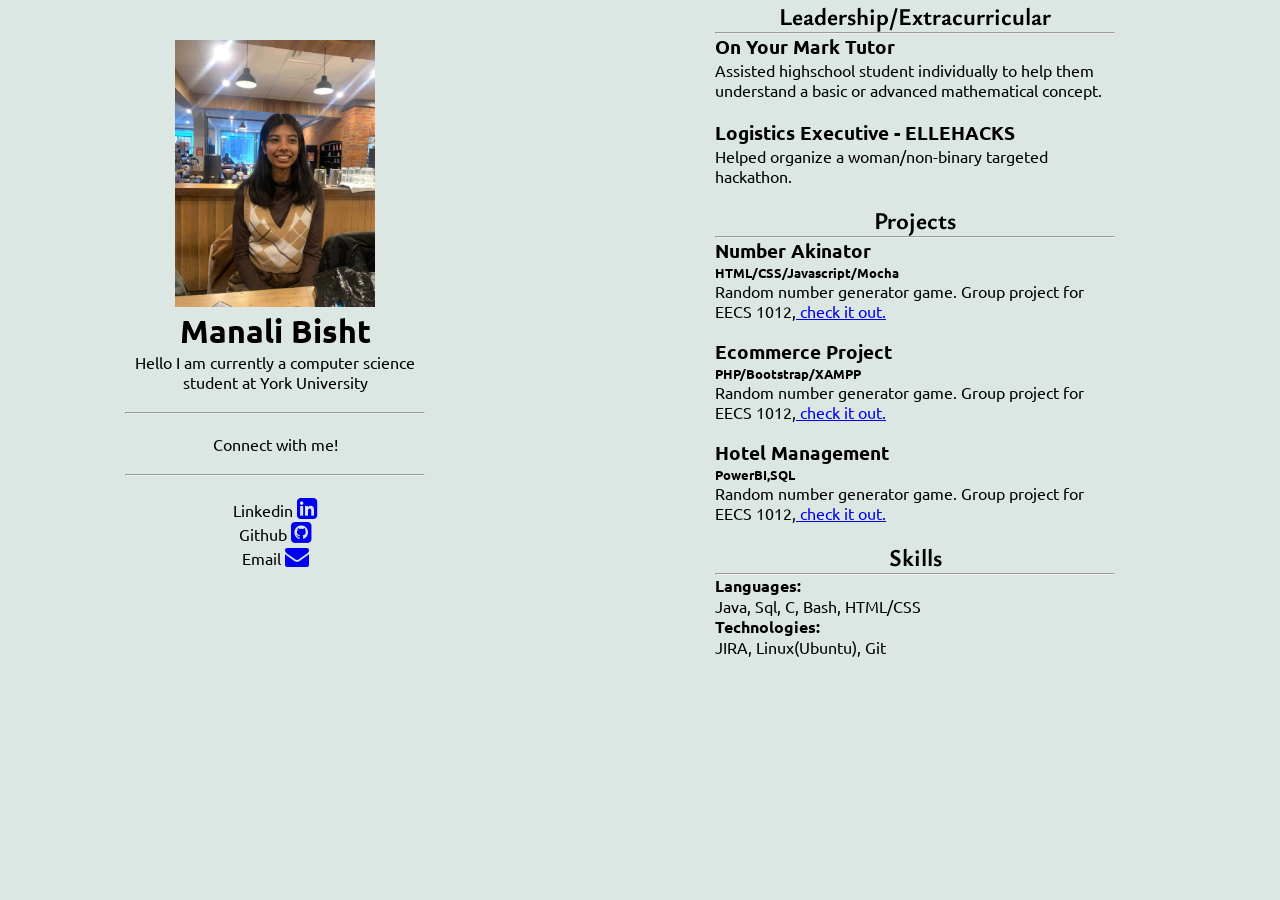
==== index.html @ dd0eea44 "Add files via upload" ====
<!DOCTYPE html>
<html lang="en">
<head>
    <meta charset="UTF-8">
    <meta http-equiv="X-UA-Compatible" content="IE=edge">
    <meta name="viewport" content="width=device-width, initial-scale=1.0">
    <title>Portfolio</title>
    <link rel="stylesheet" href="https://cdnjs.cloudflare.com/ajax/libs/font-awesome/4.7.0/css/font-awesome.min.css">
</head>
<style>
    @import url('https://fonts.googleapis.com/css2?family=Pacifico&family=Sofia&family=Space+Grotesk:wght@400;500&family=Tilt+Neon&family=Ubuntu:wght@300&family=Ysabeau:wght@1&display=swap');
    @import url('https://fonts.googleapis.com/css2?family=Pacifico&family=Sofia&family=Space+Grotesk:wght@400;500&family=Tilt+Neon&family=Ubuntu:wght@300&display=swap');
    *{
        margin:0;
        padding:0;
        background: #dce6e3;
    }
    .container{
        width:100%;
        height: auto; 
        display: flex;
        flex-direction: row;
        justify-content: space-around;
        flex-flow:wrap;
    }
    .box1{
        width:300px;
        height:100%;
        margin: 10px;
        box-sizing:50px;
        text-align: center;
        justify-content: center;
        padding-top:30px;
    }
    .box2{
        width:400px;
        height:100%;
        padding:0 50px;
        box-sizing:50px;
        overflow-y: scroll;
        
    }
    ::-webkit-scrollbar{
        display:hidden;
    }
    .section{
        font-family: 'Ubuntu', sans-serif;
    }
    #title{
        font-family: 'Ysabeau', sans-serif;
        text-align: center;

    }

    @media screen and (max-width:1200px){
        .box1{
            width:40%;
        }
        .box2{
            width:40%;
        }

    }
    @media screen and (max-width:700px){
        .box1{
            width:100%;
        }
        .box2{
            width:100%;
        }
    }

</style>
<body>
    <div class="container">
        <div class="box1">
            <img src="manali.jpg" width="200px">
            <div class="section">
                
                <h1 >Manali Bisht</h1>
            <p>Hello I am currently a computer science student at York University</p>
            <br>
            <hr>
            <br>
            <p>Connect with me!<p>
                <br>
            <hr>
            <br>
            <p>Linkedin       <a target="_blank" href="https://www.linkedin.com/in/manali-bisht/"><i class="fa fa-linkedin-square" style="font-size:24px"></i></a></p>
            <p>Github     <a target="_blank" href="https://github.com/manal03"><i class="fa fa-github-square" style="font-size:24px" style="margin: 40px;"></i></a></p>
            <p>Email     <a target="_blank" href="manali.bisht17@gmail.com"><i class="fa fa-envelope" style="font-size:24px" style="margin: 40px;"></i></a></p>
        </div>
        </div>
        <div class="box2">
            <div class="section">
            <h2 id="title">Leadership/Extracurricular</h2>
            <hr>
            <h3>On Your Mark Tutor</h3>
            <p>Assisted highschool student individually to help them understand a basic or advanced mathematical concept.</p>
            <br>
            <h3>Logistics Executive - ELLEHACKS</h3>
            <p>Helped organize a woman/non-binary targeted hackathon.</p>
        </div>
        <br>
            <div class="section">
            <h2 id="title">Projects</h2>
            <hr>
            <h3>Number Akinator</h3>
            <h5>HTML/CSS/Javascript/Mocha</h5>
            <p>Random number generator game. Group project for EECS 1012,<a href="https://github.com/manal03/numAki"> check it out.</a></p>
        </div>
        <br>
        <div class="section">
            <h3>Ecommerce Project</h3>
            <h5>PHP/Bootstrap/XAMPP</h5>
            <p>Random number generator game. Group project for EECS 1012,<a href="https://github.com/manal03/numAki"> check it out.</a></p>
        </div>
        <br>
        <div class="section">
            <h3>Hotel Management</h3>
            <h5>PowerBI,SQL </h5>
            <p>Random number generator game. Group project for EECS 1012,<a href="https://github.com/manal03/numAki"> check it out.</a></p>
        </div>
        <br>
        <div class="section">
            <h2 id="title">Skills</h2>
            <hr>
            <p style="font-weight: bold;">Languages:<p>Java, Sql, C, Bash, HTML/CSS</p></p>
            <p style="font-weight:bold">Technologies:</p><p>JIRA, Linux(Ubuntu), Git</p>
        </div>

        </div>
    </div>

    
</body>
</html>
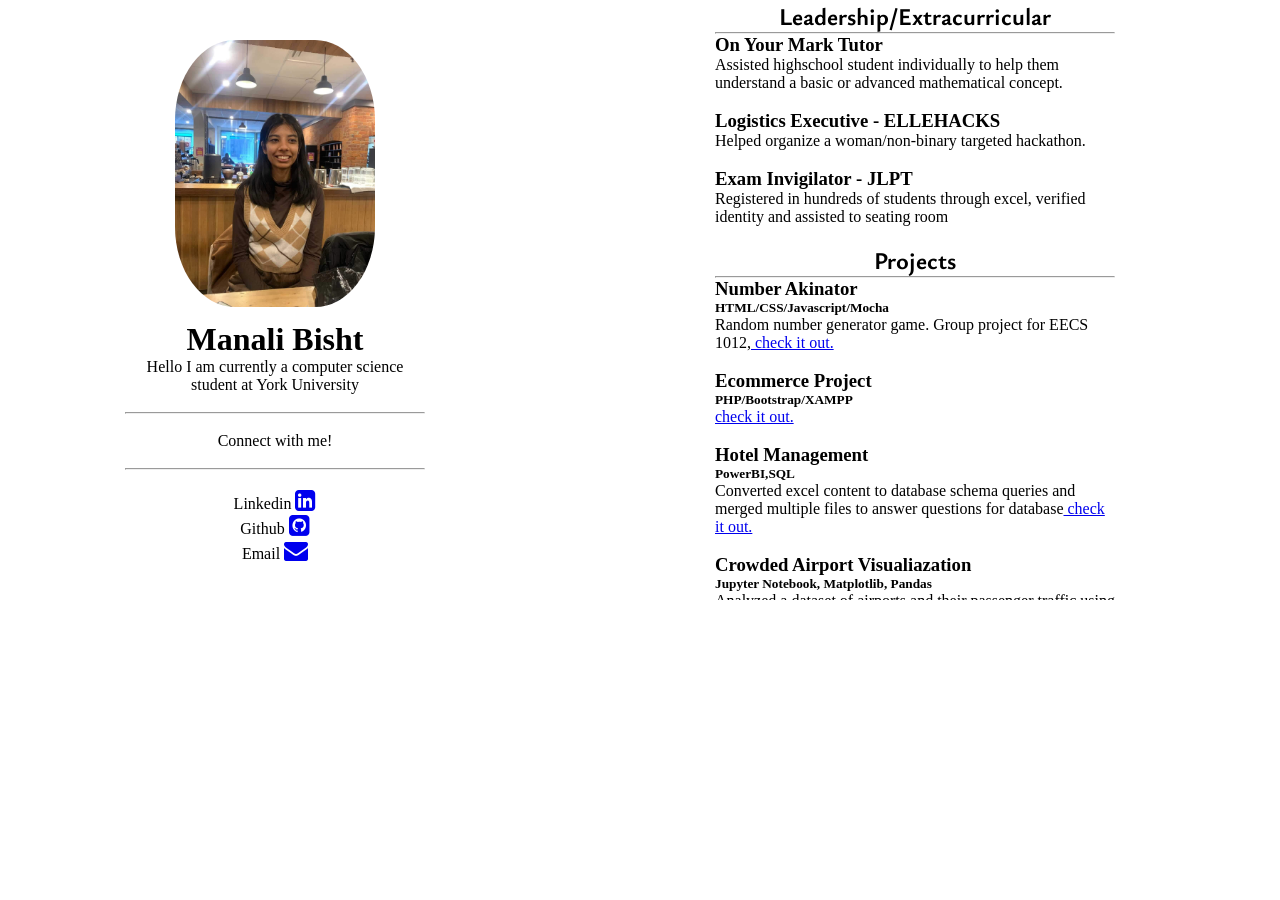
==== commit e9e1e8d0: "Add files via upload" ====
--- a/index.html
+++ b/index.html
@@ -5,6 +5,7 @@
     <meta http-equiv="X-UA-Compatible" content="IE=edge">
     <meta name="viewport" content="width=device-width, initial-scale=1.0">
     <title>Portfolio</title>
+    
     <link rel="stylesheet" href="https://cdnjs.cloudflare.com/ajax/libs/font-awesome/4.7.0/css/font-awesome.min.css">
 </head>
 <style>
@@ -13,7 +14,7 @@
     *{
         margin:0;
         padding:0;
-        background: #dce6e3;
+        background: white;
     }
     .container{
         width:100%;
@@ -32,24 +33,28 @@
         justify-content: center;
         padding-top:30px;
     }
+    .scroll{
+        overflow: hidden;
+        overflow-y: auto;
+        height:600px;
+    }
     .box2{
         width:400px;
-        height:100%;
+    
         padding:0 50px;
         box-sizing:50px;
-        overflow-y: scroll;
-        
+        overflow: hidden;
     }
-    ::-webkit-scrollbar{
-        display:hidden;
-    }
-    .section{
-        font-family: 'Ubuntu', sans-serif;
-    }
+
+    
     #title{
         font-family: 'Ysabeau', sans-serif;
         text-align: center;
 
+    }
+    .box1 img{
+        border-radius: 30%;
+        margin-bottom: 10px;
     }
 
     @media screen and (max-width:1200px){
@@ -74,8 +79,12 @@
 <body>
     <div class="container">
         <div class="box1">
+            <div class="card" data-tilt data-tilt-scale="1.1">
+
             <img src="manali.jpg" width="200px">
+        </div>
             <div class="section">
+            
                 
                 <h1 >Manali Bisht</h1>
             <p>Hello I am currently a computer science student at York University</p>
@@ -91,6 +100,7 @@
             <p>Email     <a target="_blank" href="manali.bisht17@gmail.com"><i class="fa fa-envelope" style="font-size:24px" style="margin: 40px;"></i></a></p>
         </div>
         </div>
+        <div class="scroll">
         <div class="box2">
             <div class="section">
             <h2 id="title">Leadership/Extracurricular</h2>
@@ -100,6 +110,10 @@
             <br>
             <h3>Logistics Executive - ELLEHACKS</h3>
             <p>Helped organize a woman/non-binary targeted hackathon.</p>
+            <br>
+            <h3>Exam Invigilator - JLPT </h3>
+            <p>Registered in hundreds of students through excel, verified identity and assisted to seating room</p>
+
         </div>
         <br>
             <div class="section">
@@ -107,19 +121,25 @@
             <hr>
             <h3>Number Akinator</h3>
             <h5>HTML/CSS/Javascript/Mocha</h5>
-            <p>Random number generator game. Group project for EECS 1012,<a href="https://github.com/manal03/numAki"> check it out.</a></p>
+            <p>Random number generator game. Group project for EECS 1012,<a href="https://github.com/manal03/numberAkinator" target="_blank"> check it out.</a></p>
         </div>
         <br>
         <div class="section">
             <h3>Ecommerce Project</h3>
             <h5>PHP/Bootstrap/XAMPP</h5>
-            <p>Random number generator game. Group project for EECS 1012,<a href="https://github.com/manal03/numAki"> check it out.</a></p>
+            <p><a href="https://github.com/manal03/ringarde" target="_blank"> check it out.</a></p>
         </div>
         <br>
         <div class="section">
             <h3>Hotel Management</h3>
             <h5>PowerBI,SQL </h5>
-            <p>Random number generator game. Group project for EECS 1012,<a href="https://github.com/manal03/numAki"> check it out.</a></p>
+            <p>Converted excel content to database schema queries and merged multiple files to answer questions for database<a href="https://github.com/manal03/sqlProject" target="_blank"> check it out.</a></p>
+        </div>
+        <br>
+        <div class="section">
+            <h3>Crowded Airport Visualiazation </h3>
+            <h5>Jupyter Notebook, Matplotlib, Pandas </h5>
+            <p>Analyzed a dataset of airports and their passenger traffic using Python and Pandas, and visualized the findings with Matplotlib<a href="https://github.com/manal03/CrowdedAirport" target="_blank"> check it out.</a></p>
         </div>
         <br>
         <div class="section">
@@ -131,7 +151,9 @@
 
         </div>
     </div>
+</div>
 
-    
+<script src="vanilla-tilt.js"></script>
+<script type="text/javascript" src="vanilla-tilt.js"></script>
 </body>
 </html>
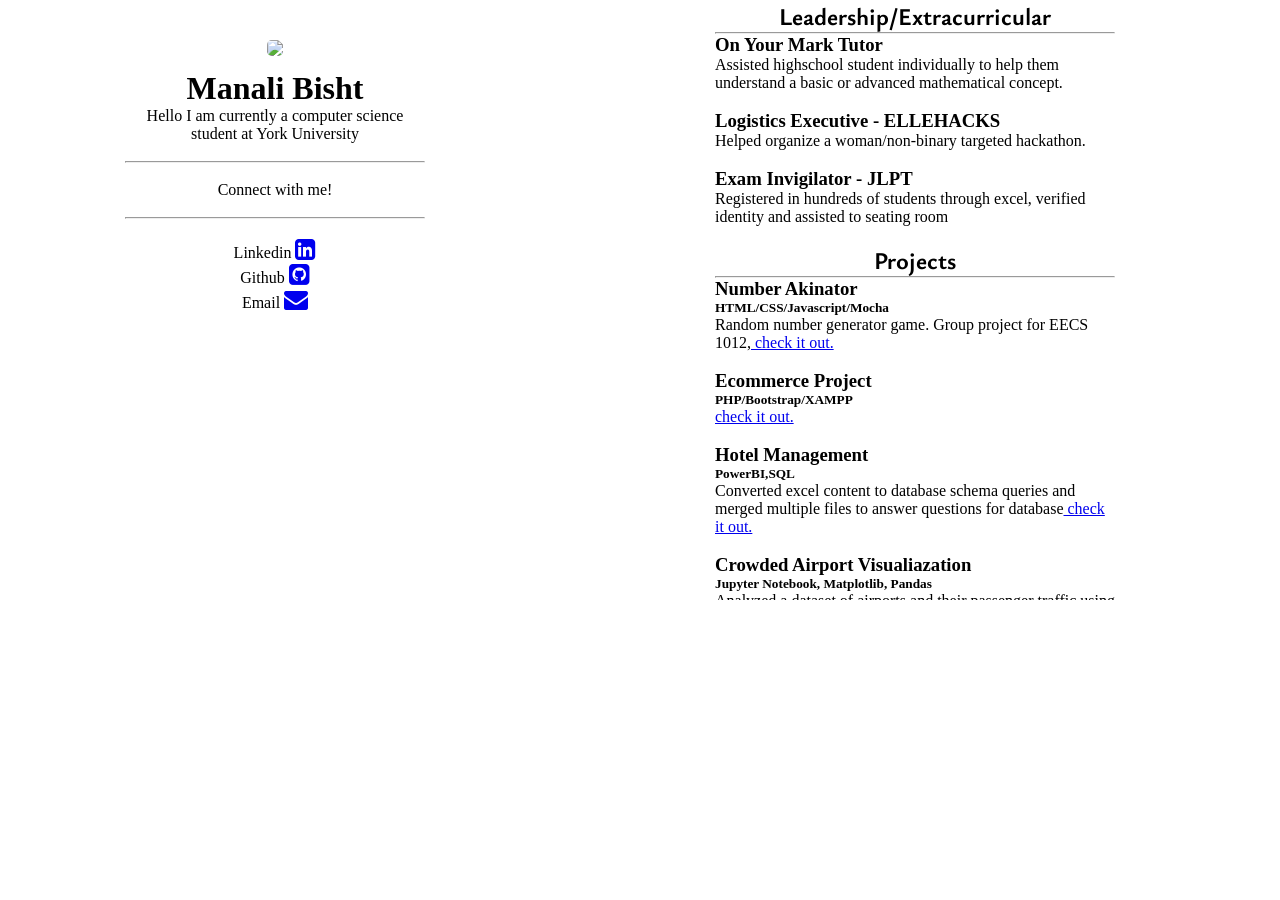
==== commit 36167b17: "Update index.html" ====
--- a/index.html
+++ b/index.html
@@ -81,7 +81,7 @@
         <div class="box1">
             <div class="card" data-tilt data-tilt-scale="1.1">
 
-            <img src="manali.jpg" width="200px">
+            <img src="manali.png" width="200px">
         </div>
             <div class="section">
             
@@ -145,8 +145,8 @@
         <div class="section">
             <h2 id="title">Skills</h2>
             <hr>
-            <p style="font-weight: bold;">Languages:<p>Java, Sql, C, Bash, HTML/CSS</p></p>
-            <p style="font-weight:bold">Technologies:</p><p>JIRA, Linux(Ubuntu), Git</p>
+            <p style="font-weight: bold;">Languages:<p>Java, Sql, C, Bash, HTML/CSS, Javascript</p></p>
+            <p style="font-weight:bold">Technologies:</p><p>JIRA, Linux(Ubuntu), Git, Excel, PowerBI, Visual studio, Eclipse, Android Studio, MySQL, XAMPP</p>
         </div>
 
         </div>
@@ -156,4 +156,4 @@
 <script src="vanilla-tilt.js"></script>
 <script type="text/javascript" src="vanilla-tilt.js"></script>
 </body>
-</html>+</html>
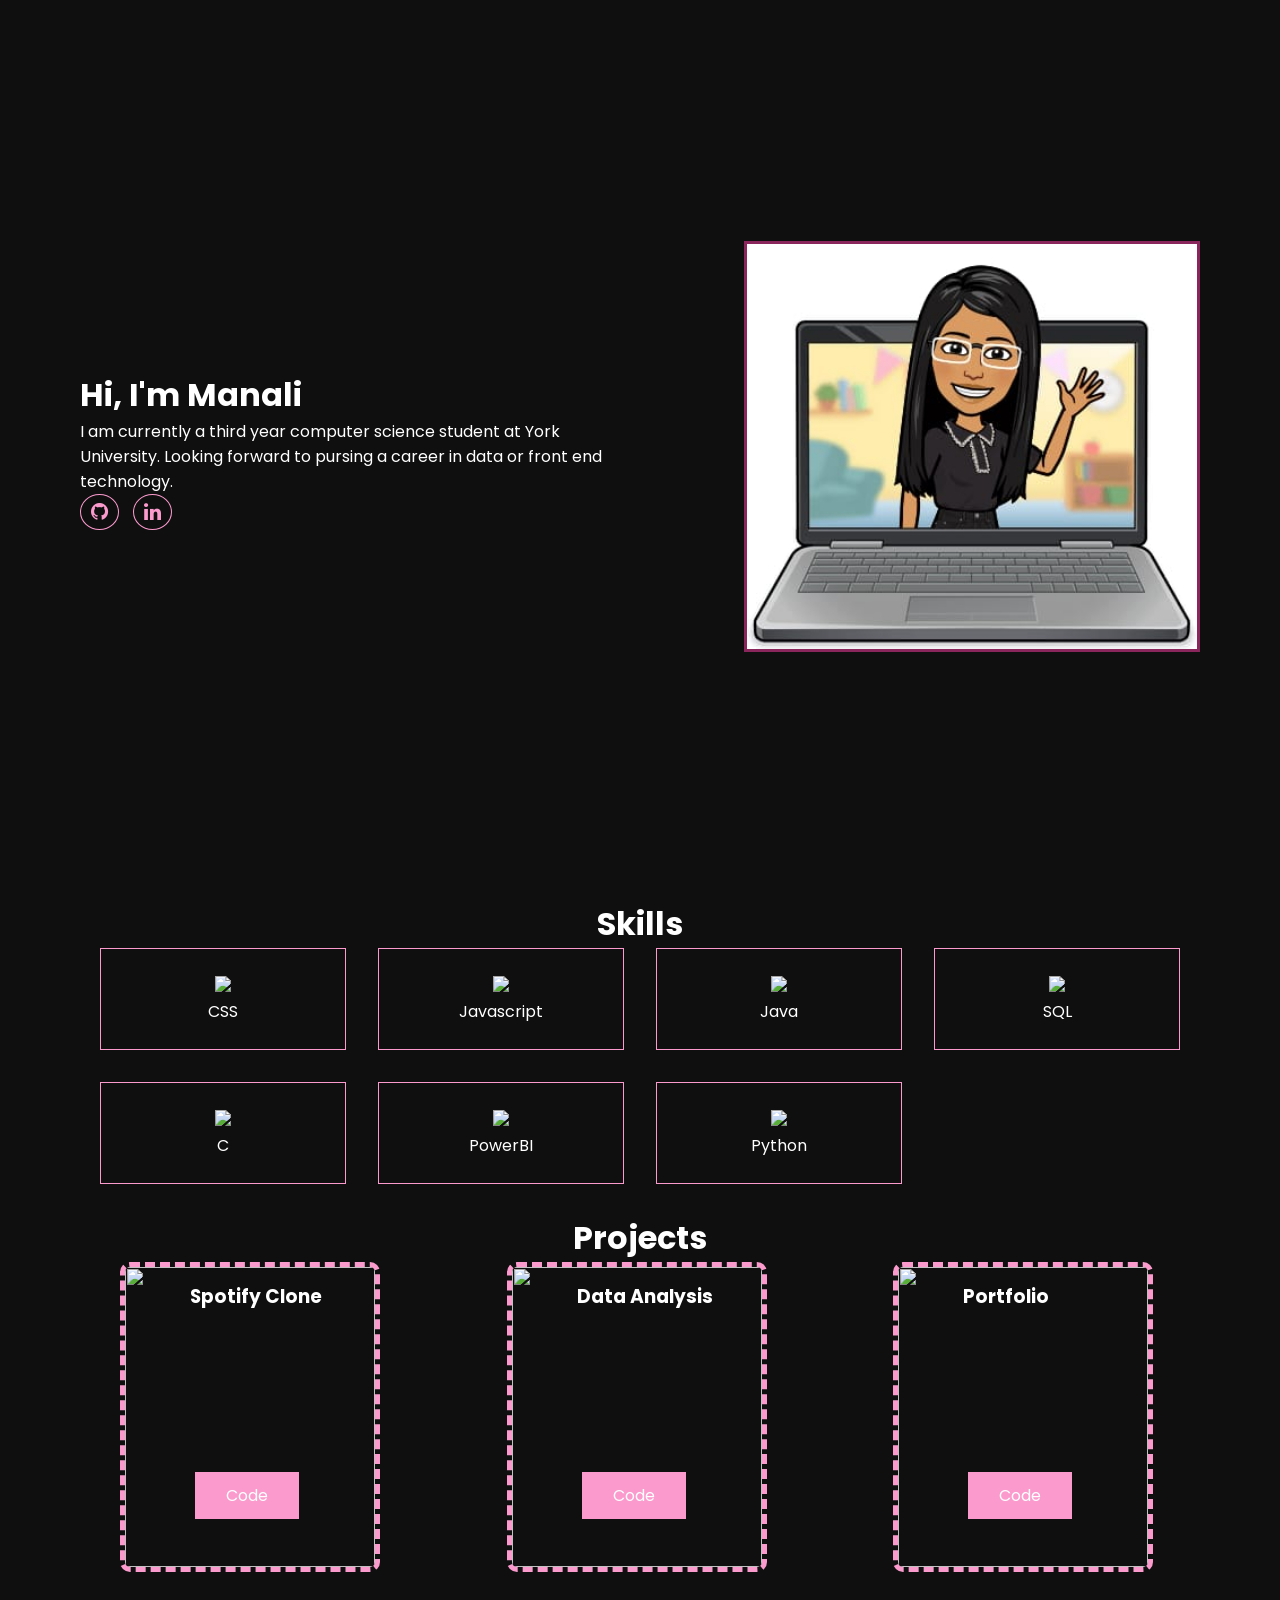
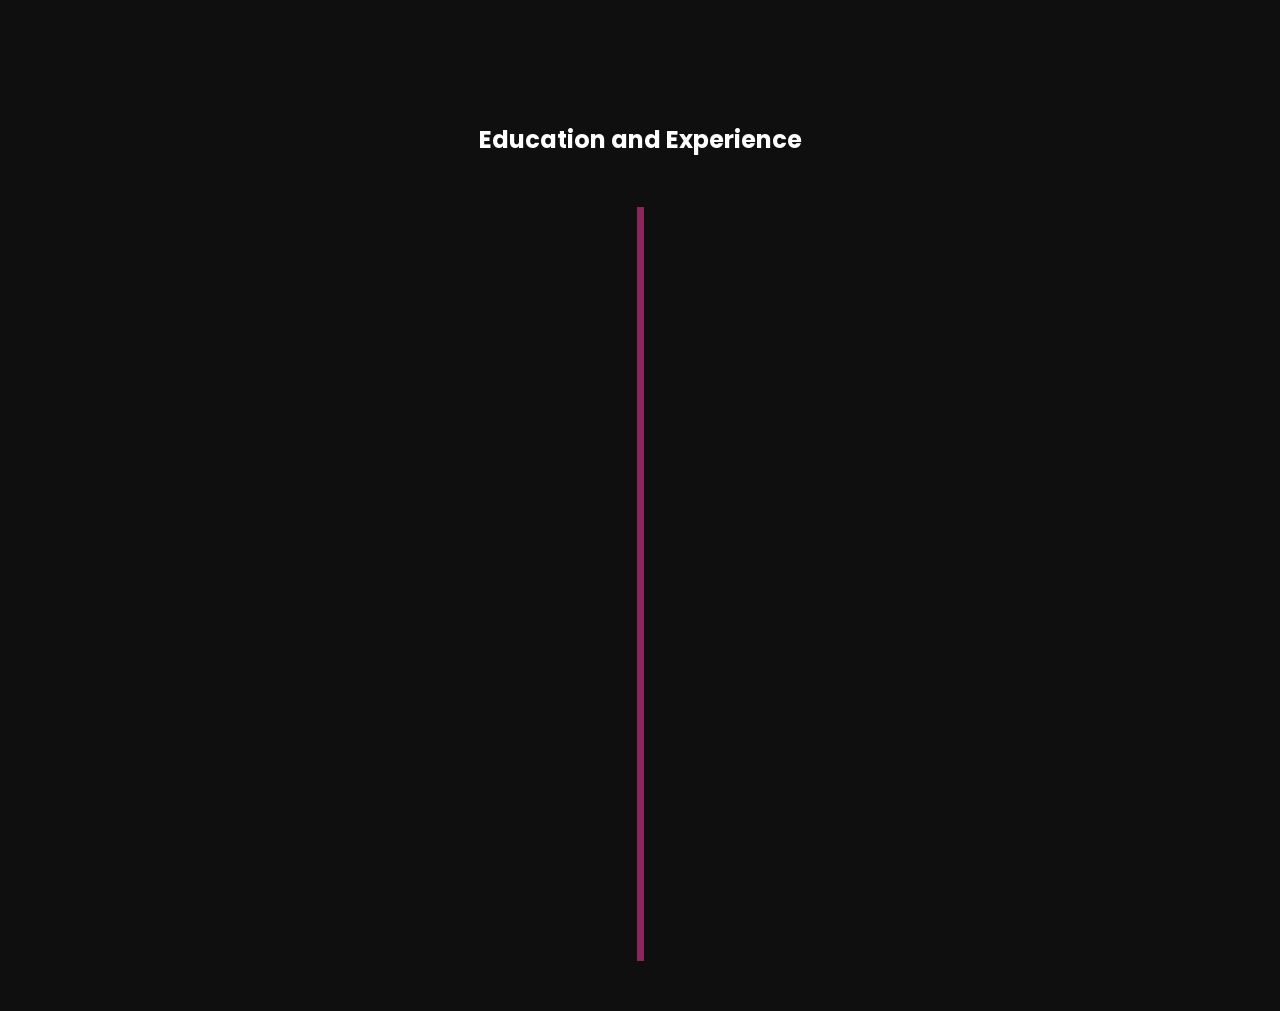
==== commit 51a1da97: "updated content" ====
--- a/index.html
+++ b/index.html
@@ -1,159 +1,98 @@
-<!DOCTYPE html>
-<html lang="en">
-<head>
-    <meta charset="UTF-8">
-    <meta http-equiv="X-UA-Compatible" content="IE=edge">
-    <meta name="viewport" content="width=device-width, initial-scale=1.0">
-    <title>Portfolio</title>
-    
-    <link rel="stylesheet" href="https://cdnjs.cloudflare.com/ajax/libs/font-awesome/4.7.0/css/font-awesome.min.css">
-</head>
-<style>
-    @import url('https://fonts.googleapis.com/css2?family=Pacifico&family=Sofia&family=Space+Grotesk:wght@400;500&family=Tilt+Neon&family=Ubuntu:wght@300&family=Ysabeau:wght@1&display=swap');
-    @import url('https://fonts.googleapis.com/css2?family=Pacifico&family=Sofia&family=Space+Grotesk:wght@400;500&family=Tilt+Neon&family=Ubuntu:wght@300&display=swap');
-    *{
-        margin:0;
-        padding:0;
-        background: white;
-    }
-    .container{
-        width:100%;
-        height: auto; 
-        display: flex;
-        flex-direction: row;
-        justify-content: space-around;
-        flex-flow:wrap;
-    }
-    .box1{
-        width:300px;
-        height:100%;
-        margin: 10px;
-        box-sizing:50px;
-        text-align: center;
-        justify-content: center;
-        padding-top:30px;
-    }
-    .scroll{
-        overflow: hidden;
-        overflow-y: auto;
-        height:600px;
-    }
-    .box2{
-        width:400px;
-    
-        padding:0 50px;
-        box-sizing:50px;
-        overflow: hidden;
-    }
-
-    
-    #title{
-        font-family: 'Ysabeau', sans-serif;
-        text-align: center;
-
-    }
-    .box1 img{
-        border-radius: 30%;
-        margin-bottom: 10px;
-    }
-
-    @media screen and (max-width:1200px){
-        .box1{
-            width:40%;
-        }
-        .box2{
-            width:40%;
-        }
-
-    }
-    @media screen and (max-width:700px){
-        .box1{
-            width:100%;
-        }
-        .box2{
-            width:100%;
-        }
-    }
-
-</style>
-<body>
-    <div class="container">
-        <div class="box1">
-            <div class="card" data-tilt data-tilt-scale="1.1">
-
-            <img src="manali.png" width="200px">
-        </div>
-            <div class="section">
-            
-                
-                <h1 >Manali Bisht</h1>
-            <p>Hello I am currently a computer science student at York University</p>
-            <br>
-            <hr>
-            <br>
-            <p>Connect with me!<p>
-                <br>
-            <hr>
-            <br>
-            <p>Linkedin       <a target="_blank" href="https://www.linkedin.com/in/manali-bisht/"><i class="fa fa-linkedin-square" style="font-size:24px"></i></a></p>
-            <p>Github     <a target="_blank" href="https://github.com/manal03"><i class="fa fa-github-square" style="font-size:24px" style="margin: 40px;"></i></a></p>
-            <p>Email     <a target="_blank" href="manali.bisht17@gmail.com"><i class="fa fa-envelope" style="font-size:24px" style="margin: 40px;"></i></a></p>
-        </div>
-        </div>
-        <div class="scroll">
-        <div class="box2">
-            <div class="section">
-            <h2 id="title">Leadership/Extracurricular</h2>
-            <hr>
-            <h3>On Your Mark Tutor</h3>
-            <p>Assisted highschool student individually to help them understand a basic or advanced mathematical concept.</p>
-            <br>
-            <h3>Logistics Executive - ELLEHACKS</h3>
-            <p>Helped organize a woman/non-binary targeted hackathon.</p>
-            <br>
-            <h3>Exam Invigilator - JLPT </h3>
-            <p>Registered in hundreds of students through excel, verified identity and assisted to seating room</p>
-
-        </div>
-        <br>
-            <div class="section">
-            <h2 id="title">Projects</h2>
-            <hr>
-            <h3>Number Akinator</h3>
-            <h5>HTML/CSS/Javascript/Mocha</h5>
-            <p>Random number generator game. Group project for EECS 1012,<a href="https://github.com/manal03/numberAkinator" target="_blank"> check it out.</a></p>
-        </div>
-        <br>
-        <div class="section">
-            <h3>Ecommerce Project</h3>
-            <h5>PHP/Bootstrap/XAMPP</h5>
-            <p><a href="https://github.com/manal03/ringarde" target="_blank"> check it out.</a></p>
-        </div>
-        <br>
-        <div class="section">
-            <h3>Hotel Management</h3>
-            <h5>PowerBI,SQL </h5>
-            <p>Converted excel content to database schema queries and merged multiple files to answer questions for database<a href="https://github.com/manal03/sqlProject" target="_blank"> check it out.</a></p>
-        </div>
-        <br>
-        <div class="section">
-            <h3>Crowded Airport Visualiazation </h3>
-            <h5>Jupyter Notebook, Matplotlib, Pandas </h5>
-            <p>Analyzed a dataset of airports and their passenger traffic using Python and Pandas, and visualized the findings with Matplotlib<a href="https://github.com/manal03/CrowdedAirport" target="_blank"> check it out.</a></p>
-        </div>
-        <br>
-        <div class="section">
-            <h2 id="title">Skills</h2>
-            <hr>
-            <p style="font-weight: bold;">Languages:<p>Java, Sql, C, Bash, HTML/CSS, Javascript</p></p>
-            <p style="font-weight:bold">Technologies:</p><p>JIRA, Linux(Ubuntu), Git, Excel, PowerBI, Visual studio, Eclipse, Android Studio, MySQL, XAMPP</p>
-        </div>
-
-        </div>
-    </div>
-</div>
-
-<script src="vanilla-tilt.js"></script>
-<script type="text/javascript" src="vanilla-tilt.js"></script>
-</body>
-</html>
+<!DOCTYPE html>
+<html lang="en">
+
+<head>
+    <meta charset="UTF-8">
+    <meta name="viewport" content="width=device-width, initial-scale=1.0">
+    <title>Document</title>
+    <link rel="stylesheet" href="style.css">
+    <link rel="stylesheet" href="https://cdnjs.cloudflare.com/ajax/libs/font-awesome/4.7.0/css/font-awesome.min.css">
+</head>
+
+<body>
+    <div class="entire">
+        <div class="container">
+            <div class="box">
+                <div class="text-box">
+                    <h1>Hi, I'm Manali</h1>
+                    <p>I am currently a third year computer science student at York University. Looking forward to pursing a career in data or front end technology.</p>
+                    <a href="https://github.com/manal03" target="_blank"><i class="fa fa-github"></i></a>
+                    <a href="https://www.linkedin.com/in/manali-bisht/" target="_blank"><i
+                            class="fa fa-linkedin"></i></a>
+
+                </div>
+            </div>
+            <div class="image-box">
+                <img src="images/manali.jpeg">
+            </div>
+
+
+        </div>
+        <div class="skills">
+            <h1>Skills</h1>
+            <div class="skill-container">
+                <div class="card"><img src="images/css.png"><br>CSS</div>
+                <div class="card"><img src="images/javascript.png"><br>Javascript</div>
+                <div class="card"><img src="images/java.png"><br>Java</div>
+                <div class="card"><img src="images/sql.png"><br>SQL</div>
+                <div class="card"><img src="images/c.png"><br>C</div>
+                <div class="card"><img src="images/powerbi.png"><br>PowerBI</div>
+                <div class="card"><img src="images/python.png"><br>Python</div>
+            </div>
+        </div>
+        <div class="projects">
+            <h1>Projects</h1>
+            <div class="project-container">
+                <div class="project">
+                    <img src="images/spotify-project.JPG">
+                    <h3 class="title">Spotify Clone</h3>
+                    <div class="button">Code</div>
+                </div>
+                <div class="project">
+                    <img src="images/powerbi-project.png">
+                    <h3 class="title">Data Analysis</h3>
+                    <div class="button">Code</div>
+                </div>
+                <div class="project">
+                    <img src="images/website-project.JPG">
+                    <h3 class="title">Portfolio</h3>
+                    <div class="button">Code</div>
+                </div>
+            </div>
+            </div>
+            <div id="education">
+               <h2 class="heading">Education and Experience</h2>
+               <ul>
+                <li>
+                <div class="box">
+                    <h3 class="name"><span class="year">2023</span> Internal Auditor</h3>
+                   <p>• Ensured adherence to state and federal regulations by auditing business processes and operational policies
+                  <br>• Recorded and tracked selected vendor sales activities in real-time</p> 
+                </div>
+                </li>
+                    <li>
+                        <div class="box">
+                            <h3 class="name"><span class="year">2022</span> Logistics Executive</h3>
+                            <p>• Part of the organizational team for ELLEHACKS, one of Canada’s largest female and non-binary hackathons,
+                                attracting over 400 attendees and securing prominent sponsors
+                                <br> • Coordinated with multiple vendors to procure essential products, ensuring timely and accurate delivery for team operations
+                                
+                                </p>
+                        </div>
+                    </li>
+                        <li>
+                            <div class="box">
+                                <h3 class="name"><span class="year">2021</span> York University</h3>
+                                <p>Computer Science Degree 
+                                    BSC Honours Degree</p>
+                            </div>
+                        </li>
+               </ul>
+            </div>
+        </div>
+           
+    </div>
+
+</body>
+<script src="script.js"></script>
+</html>
--- a/style.css
+++ b/style.css
@@ -0,0 +1,323 @@
+@import url('https://fonts.googleapis.com/css2?family=Poppins:ital,wght@0,100;0,200;0,300;0,400;0,500;0,600;0,700;0,800;0,900;1,100;1,200;1,300;1,400;1,500;1,600;1,700;1,800;1,900&display=swap');
+*{
+    margin:0;
+    padding:0;
+    background-color: var(--background);
+
+
+}
+:root{
+    --background:#100f10;
+    --cont:#544e54;
+    --bordercolor:#8b265c;
+    --bordercolor2: #fb9acd;
+}
+.entire{
+    font-family: "Poppins", sans-serif;
+    background-color: var(--background);
+    color:white;
+}
+
+.container{
+    height:100vh;
+    color: white;
+    display:Flex;
+    justify-content: center;
+    align-items: center;
+    padding:0 80px;
+    gap:8rem;
+}
+
+i.fa{
+    color: var(--bordercolor2);
+    font-size:20px;
+    margin-right: 10px;
+    padding:7px 10px;
+    border-radius: 50%;
+    border: 1px solid var(--bordercolor2)
+}
+
+i.fa:hover{
+    background-color: var(--bordercolor2);
+    color: black;
+}
+
+.image-box img{
+    width:50vh;
+    height: 45vh;
+    object-fit:cover;
+    border: 3px solid var(--bordercolor);
+}
+
+.skills h1{
+    text-align: center;
+}
+.skill-container{
+    display:grid;
+    grid-template-columns: repeat(4,1fr);
+    gap:2rem;
+    margin: 0 100px;
+}
+.card{
+    border:1px solid var(--bordercolor2);
+    padding:25px 10px;
+    text-align: center;
+}
+.card:nth-child(7) img, .card:nth-child(3) img{
+    width:23px;
+}
+.card:nth-child(4) img{
+    width:40px;
+}
+.card img{
+    width:20px;
+}
+.card:hover{
+    box-shadow: 5px 10px 8px var(--bordercolor2);
+}
+.projects{
+    padding-top: 30px;
+}
+.projects h1{
+    text-align: center;
+}
+.project-container{
+    display:Grid;
+    grid-template-columns: repeat(3,1fr);
+    margin: 0 0 130px 120px;
+}
+.project{
+    width:250px;
+    height:300px;
+    position:relative;
+
+}
+
+.project img{
+    width: 100%;
+    height: 100%;   
+    object-fit: cover;
+    border-radius: 10px;
+    border: 5px dashed var(--bordercolor2);
+}
+.project img:hover{
+    box-shadow: 0 5px 35px 0px var(--bordercolor);
+    transition: 0.4s;
+    opacity: 0.4;
+}
+.project .button{
+    position: absolute;
+    top: 70%;
+    left:30%;
+    background-color: transparent;
+    border:1px solid var(--bordercolor2);
+    padding:10px 30px;
+    color:white;
+    font-weight: 400;
+    visibility:hidden; 
+}
+
+.project .title{
+    position: absolute;
+    top:20px;
+    left:70px;
+}
+
+.project img:hover + .button,
+.project .title + .button {
+    opacity: 1;
+    background-color: var(--bordercolor2);
+    visibility: visible;
+}
+.heading{
+    text-align: center;
+    padding-top:30px;
+}
+.name{
+    box-shadow: 10px 5px 10px rgba(0,0,0,0.5);
+    border-top-right-radius: 5px;
+    background-color: var(--bordercolor2);
+    padding: 1rem;
+    
+}
+#education .year{
+    background-color: white;
+    color: black;
+    border-radius: 10px;
+    padding:5px;
+}
+#education p {
+    color: black;
+    padding: 1rem 1rem;
+    background-color: white;
+}
+#education ul{
+    padding: 50px 0;
+}
+#education ul li{
+    list-style: none;
+    position: relative;
+    width:7px;
+    margin: 0 auto;
+    padding-top: 50px;
+    background-color: var(--bordercolor);
+}
+#education ul li .box{
+    position: relative;
+    bottom: 0;
+    width: 450px;
+    border-radius:5px;
+    transform:translateX(400%);
+
+}
+
+
+#education ul li:nth-child(odd) .box{
+    left:50px;
+}
+#education ul li:nth-child(even) .box{
+    left:-500px;
+    transform:translateX(-400%);
+}
+#education ul li .box.show{
+    transform:translateX(0%);
+    transition: all 0.5s ease-in-out;
+}
+
+@media only screen and (max-width:913px) {
+    p{
+        font-size:11px;
+    }
+    .project-container{
+        grid-template-columns: repeat(3,1fr);
+        gap: 20px;
+        margin: 0 60px;
+    }
+}
+@media only screen and (max-width:821px) {
+    p{
+        font-size:11px;
+    }
+    .project-container{
+        grid-template-columns: repeat(2,auto);
+        gap: 90px;;
+        margin: 0 60px;
+    }
+}
+
+
+@media only screen and (max-width:641px) {
+    p{
+        font-size:11px;
+    }
+    .project-container{
+        grid-template-columns: repeat(1,1fr);
+        gap: 40px;
+        margin: 0 170px;
+
+    }
+}
+@media only screen and (max-width:541px) {
+    .skill-container{
+        margin: 0 10px -10px 0;
+    }
+    .project-container{
+        grid-template-columns: repeat(1,1fr);
+        gap: 40px;
+        margin: 0 150px;
+
+    }
+}
+
+@media only screen and (max-width:481px) {
+    .container{
+        flex-direction: column;
+        gap:1rem;
+    }
+    i.fa{
+        font-size:10px;
+        padding:6px 8px;
+        margin:auto;
+    }
+    .project-container{
+        grid-template-columns: repeat(1,1fr);
+        gap: 40px;
+        margin: 0 85px;
+    }
+    #education ul li:nth-child(odd) .box{
+        left:-172px;
+    }
+    #education ul li:nth-child(even) .box{
+        left:-172px;
+    }
+    #education ul li .box{
+        width:350px;
+    }
+    .image-box img{
+        width:35vh;
+        }
+    
+}
+@media only screen and (max-width:415px) {
+    .container{
+        flex-direction: column;
+        gap:1rem;  
+    }
+    .box{
+        margin-top:30px;
+    }
+    .image-box img{
+        width:30vh;
+        height: 45vh;
+    }
+    .skills{
+        margin:0;
+    }
+    .project-container{
+        grid-template-columns: repeat(1,1fr);
+        gap: 40px;
+        margin: 0 75px;
+
+    }
+}
+@media only screen and (max-width:376px) {
+    .image-box img{
+        width:20vh;
+        height: 35vh;
+    }
+    p{
+        font-size:11px;
+    }
+    .skills{
+        margin: -10px ;
+    }
+    .project-container{
+        grid-template-columns: repeat(1,1fr);
+        gap: 40px;
+        margin: 0 60px;
+    }
+    #education ul li:nth-child(odd) .box{
+        left:-172px;
+    }
+    #education ul li:nth-child(even) .box{
+        left:-172px;
+    }
+    #education ul li .box{
+        width:350px;
+    }
+}
+@media only screen and (max-width:321px) {
+    .skills{
+        margin: 0 40px;
+
+    }
+}
+@media only screen and (max-width:505px) {
+    .skill-container{
+        grid-template-columns: repeat(3, 1fr);
+        margin: 0 40px;
+    }
+}
+
+
+
